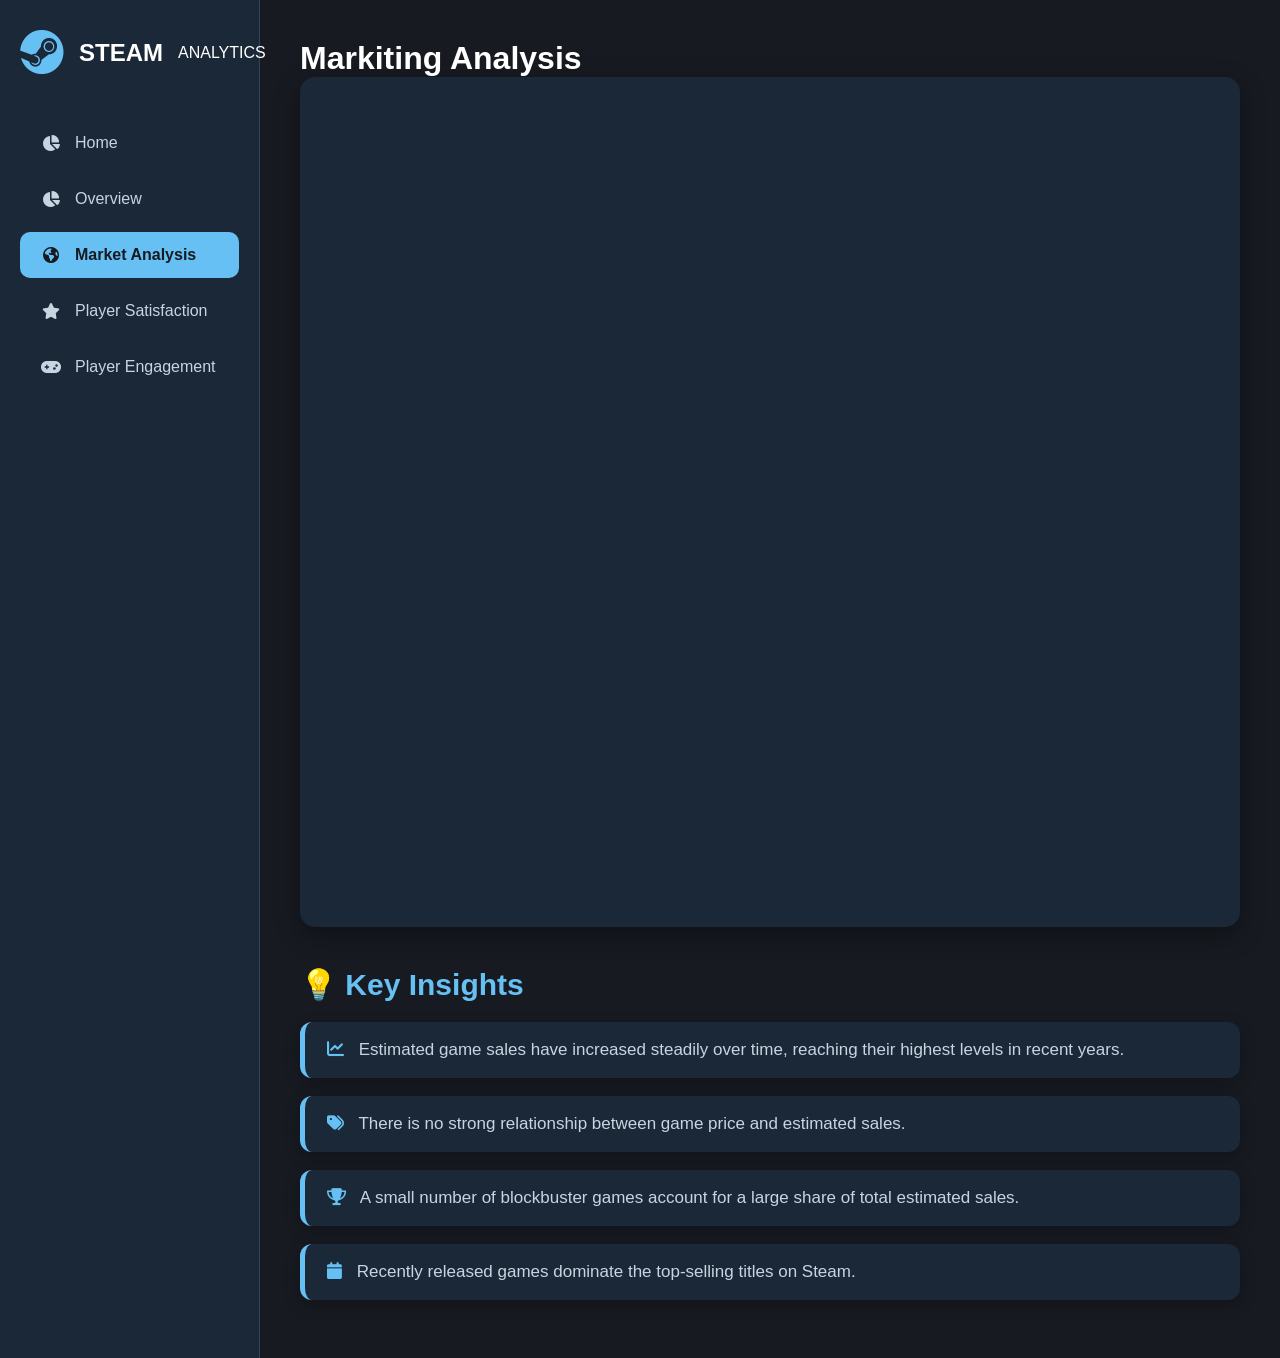
==== market.html @ b619b7b0 "Add files via upload" ====
<!DOCTYPE html>
<html lang="en">

<head>

<meta charset="UTF-8">

<meta name="viewport" content="width=device-width, initial-scale=1.0">

<title>Market Analysis</title>


<link rel="stylesheet" href="style.css">


<link rel="stylesheet"
href="https://cdnjs.cloudflare.com/ajax/libs/font-awesome/6.5.2/css/all.min.css">

</head>

<body>

<div class="dashboard-page">
    <div class="layout">

    <!-- Sidebar -->

    <aside class="sidebar">

        <div class="logo">

            <i class="fa-brands fa-steam"></i>

            <h2>STEAM</h2>

            <span>ANALYTICS</span>

        </div>

        <nav>
    
             <a href="index.html">
                <i class="fa-solid fa-chart-pie"></i>
                Home
            </a>

            <a href="overview.html">
                <i class="fa-solid fa-chart-pie"></i>
                Overview
            </a>

            <a class="active" href="market.html">
                <i class="fa-solid fa-earth-americas"></i>
                Market Analysis
            </a>

            <a href="Satisfaction.html">
                <i class="fa-solid fa-star"></i>
                Player Satisfaction
            </a>

            <a href="Engagement.html">
                <i class="fa-solid fa-gamepad"></i>
                Player Engagement
            </a>


        </nav>

    </aside>

    <!-- Main -->

    <main class="main-content">

        <h1>Markiting Analysis</h1>

        <div class="dashboard-container">

            <iframe
        title="Steam Dashboard"
        src="https://app.powerbi.com/reportEmbed?reportId=c5f30bb3-c6c7-4718-aaec-911f16185b00&autoAuth=true&ctid=9b0983eb-8f64-4ffe-a499-ddc57353b6a2"
        width="100%"
        height="850"
        frameborder="0"
        allowfullscreen="true">
    </iframe>


        </div>

        <section class="insights">

<h2>💡 Key Insights</h2>

<div class="insight-card">
<i class="fa-solid fa-chart-line"></i>
Estimated game sales have increased steadily over time, reaching their highest levels in recent years.
</div>

<div class="insight-card">
<i class="fa-solid fa-tags"></i>
There is no strong relationship between game price and estimated sales.
</div>

<div class="insight-card">
<i class="fa-solid fa-trophy"></i>
A small number of blockbuster games account for a large share of total estimated sales.
</div>

<div class="insight-card">
<i class="fa-solid fa-calendar"></i>
Recently released games dominate the top-selling titles on Steam.
</div>

</section>

    </main>

</div>

</div>

</body>

</html>
---- style.css ----
/* ===========================
   GENERAL
=========================== */

*{
    margin:0;
    padding:0;
    box-sizing:border-box;
}

body{
    font-family: "Segoe UI", sans-serif;
    background:#171A21;
    color:#FFFFFF;
}

/* ===========================
   LAYOUT
=========================== */

.layout{
    display:flex;
    min-height:100vh;
}

/* ===========================
   SIDEBAR
=========================== */

.sidebar{

    width:260px;
    background:#1B2838;
    border-right:1px solid #2A475E;
    padding:30px 20px;

}

.logo{

    display:flex;
    align-items:center;
    gap:15px;
    margin-bottom:45px;

}

.logo i{

    font-size:45px;
    color:#66C0F4;

}

.logo-text h2{

    font-size:28px;
    letter-spacing:2px;

}

.logo-text span{

    color:#66C0F4;
    letter-spacing:4px;
    font-size:14px;

}

/* ===========================
   MENU
=========================== */

.sidebar nav{

    display:flex;
    flex-direction:column;
    gap:10px;

}

.sidebar nav a{

    text-decoration:none;
    color:#C7D5E0;
    padding:14px 18px;
    border-radius:10px;
    transition:.3s;

    display:flex;
    align-items:center;
    gap:12px;

}

.sidebar nav a:hover{

    background:#22394F;
    color:white;

}

.sidebar nav a.active{

    background:#66C0F4;
    color:#171A21;
    font-weight:bold;

}

.sidebar nav i{

    width:25px;
    text-align:center;

}

/* ===========================
   MAIN
=========================== */

.main-content{

    flex:1;
    padding:40px;
    overflow:auto;

}

.page-title{

    font-size:40px;
    margin-bottom:10px;

}

.page-subtitle{

    color:#B8B6B4;
    margin-bottom:35px;

}

/* ===========================
   DASHBOARD
=========================== */

.dashboard-container{

    background:#1B2838;
    border-radius:15px;
    overflow:hidden;

    box-shadow:0 8px 25px rgba(0,0,0,.35);

    height:850px;

}

.dashboard-container iframe{

    width:100%;
    height:100%;
    border:none;

}

/* ===========================
   BACK BUTTON
=========================== */

.back-home{

    margin-top:40px;

}

.back-home a{

    color:#66C0F4;
    text-decoration:none;
    font-size:15px;

}

.back-home a:hover{

    text-decoration:underline;

}

/* ===========================
   SCROLLBAR
=========================== */

::-webkit-scrollbar{

    width:10px;

}

::-webkit-scrollbar-thumb{

    background:#2A475E;
    border-radius:20px;

}

::-webkit-scrollbar-track{

    background:#171A21;

}
/* ===========================
   INSIGHTS
=========================== */

.insights{

    margin-top:40px;

}

.insights h2{

    color:#66C0F4;

    margin-bottom:20px;

    font-size:30px;

}

.insight-card{

    background:#1B2838;

    color:#C7D5E0;

    padding:18px 22px;

    margin-bottom:18px;

    border-left:5px solid #66C0F4;

    border-radius:12px;

    font-size:17px;

    transition:.3s;

    box-shadow:0 5px 15px rgba(0,0,0,.25);

}

.insight-card i{

    color:#66C0F4;

    margin-right:10px;

}

.insight-card:hover{

    transform:translateX(8px);

    background:#22394F;

}
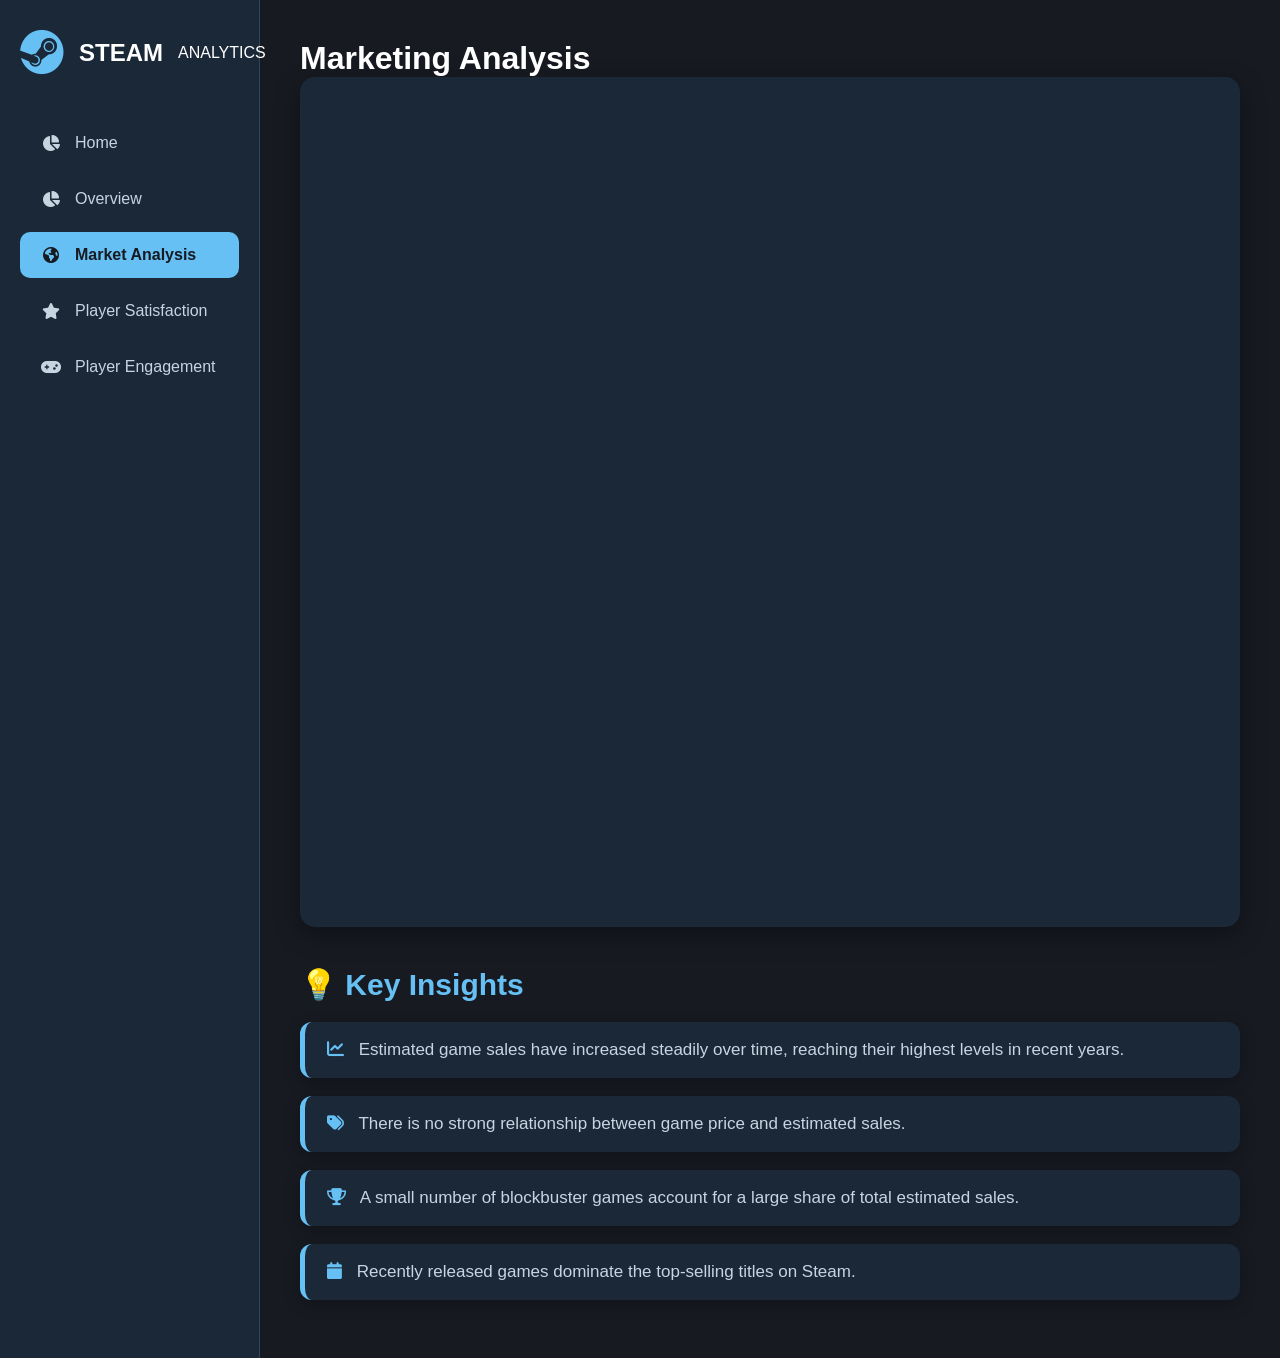
==== commit b0df83db: "Update market.html" ====
--- a/market.html
+++ b/market.html
@@ -73,7 +73,7 @@
 
     <main class="main-content">
 
-        <h1>Markiting Analysis</h1>
+        <h1>Marketing Analysis</h1>
 
         <div class="dashboard-container">
 
@@ -123,4 +123,4 @@
 
 </body>
 
-</html>+</html>
